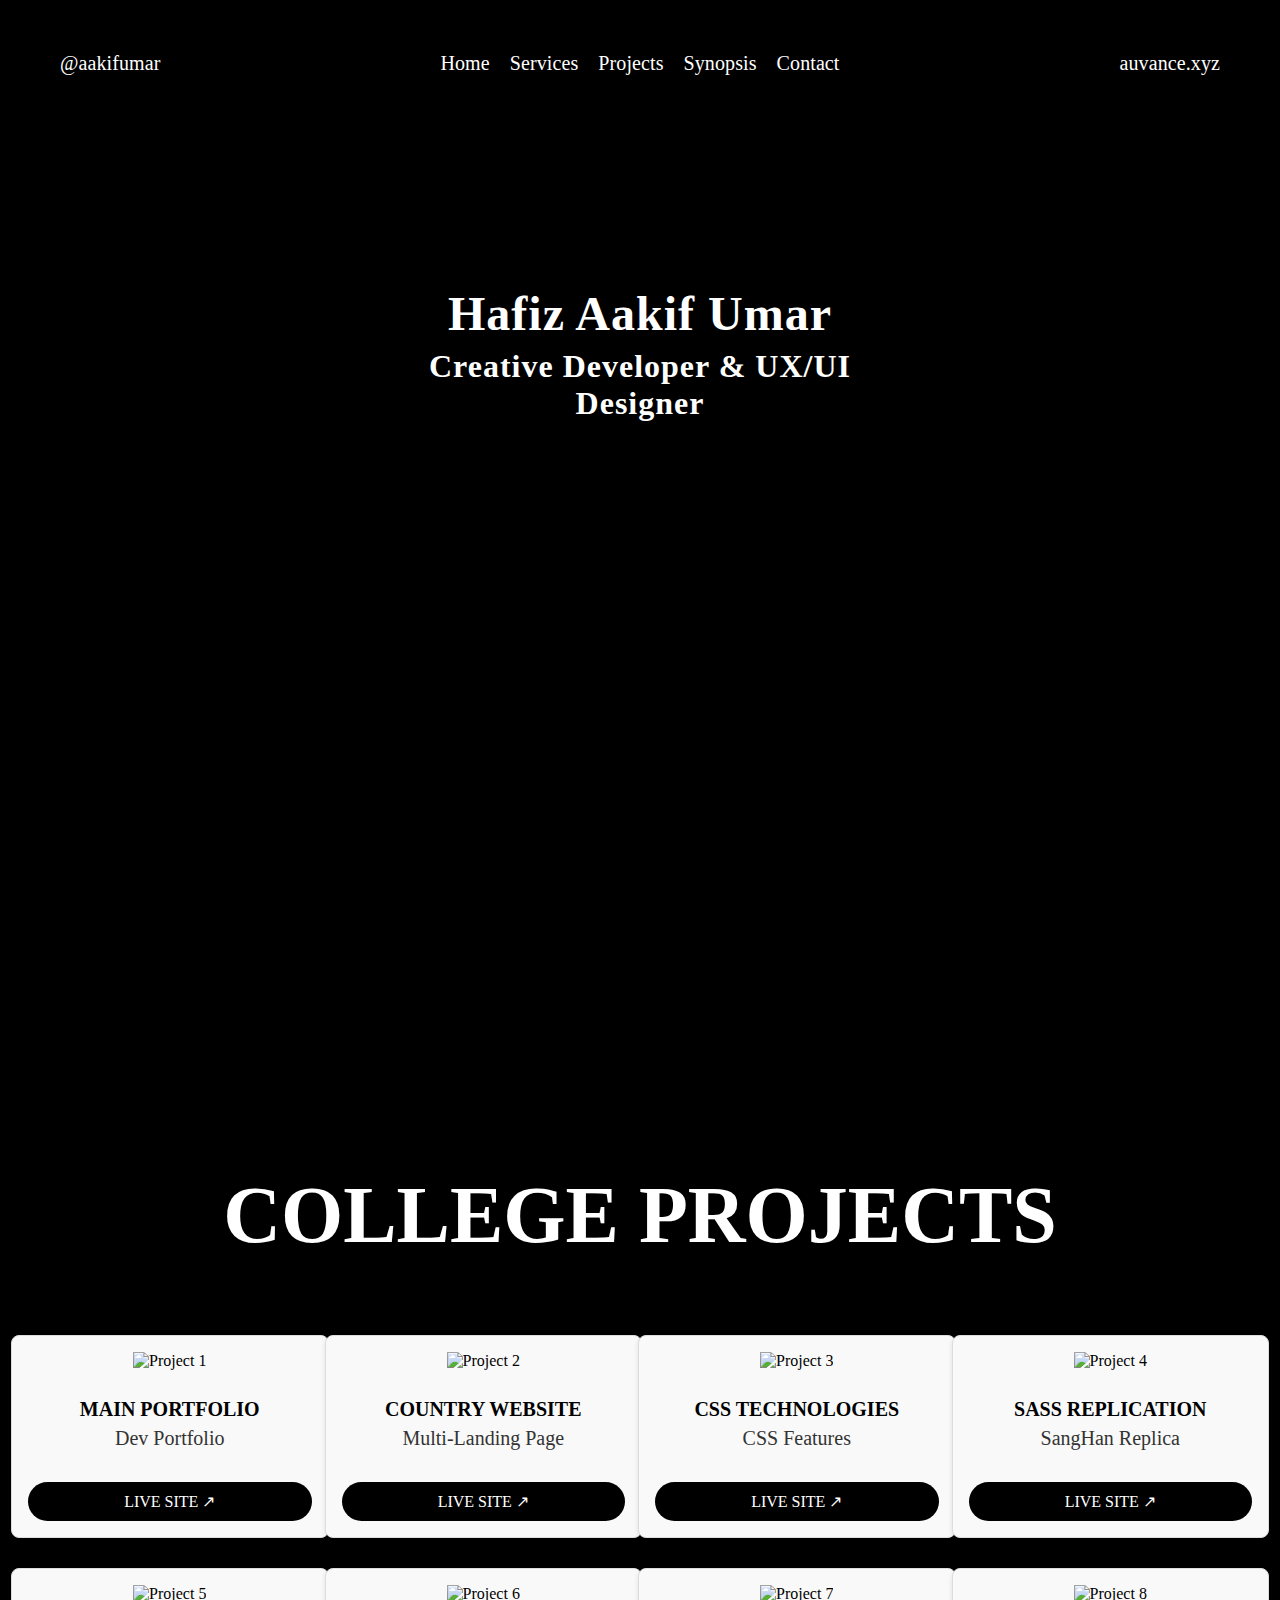
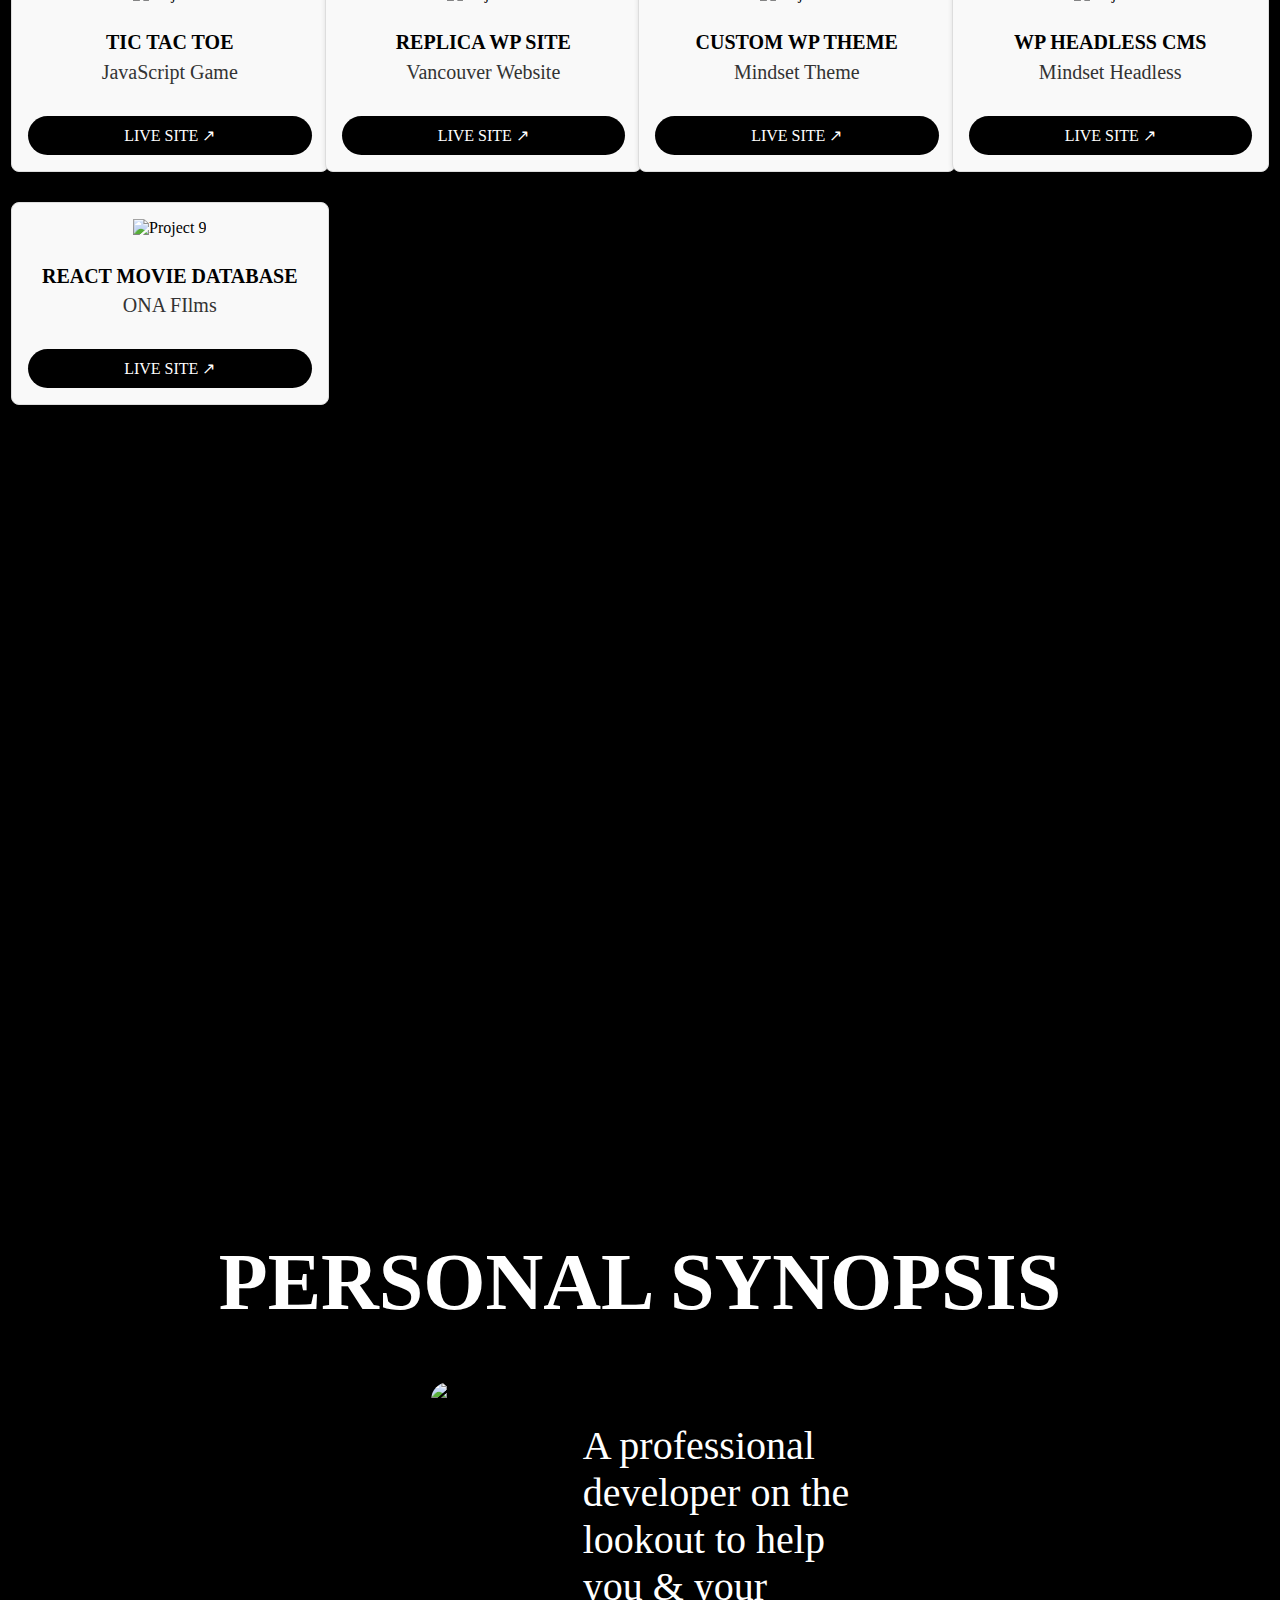
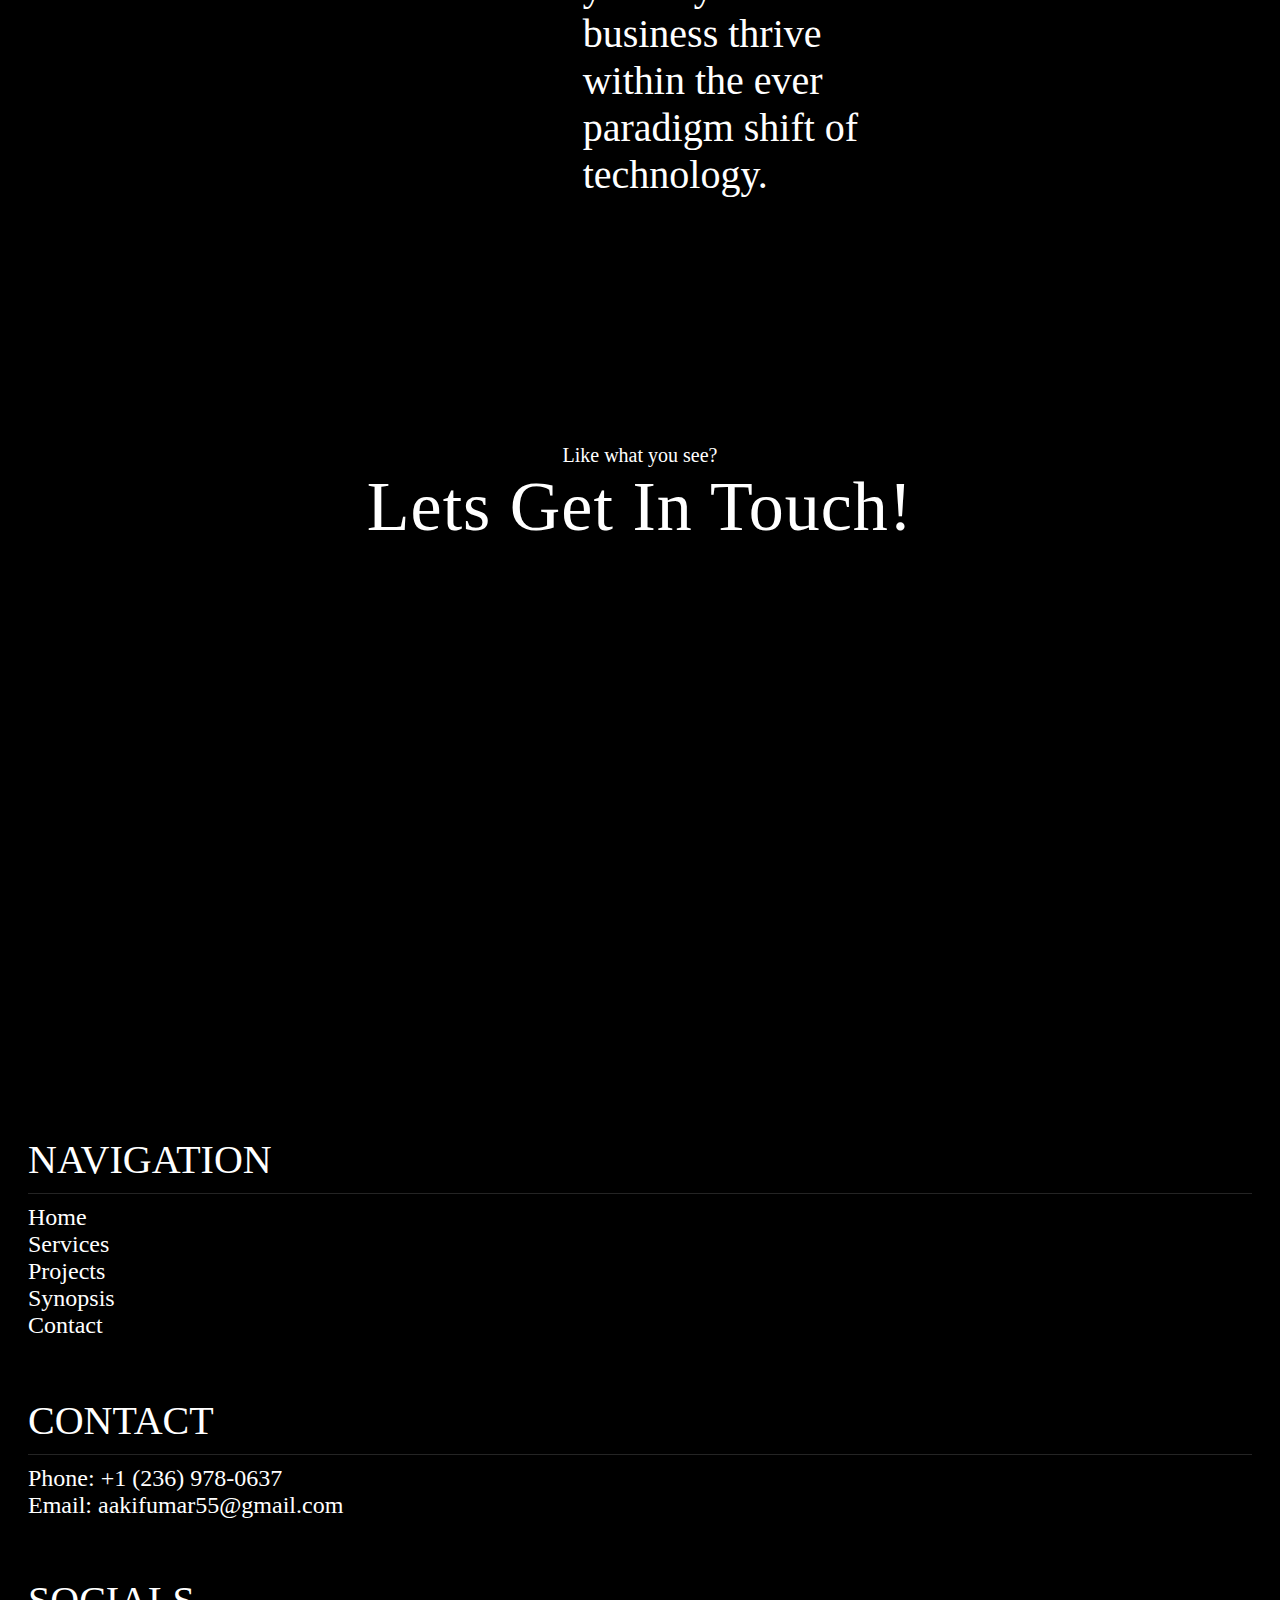
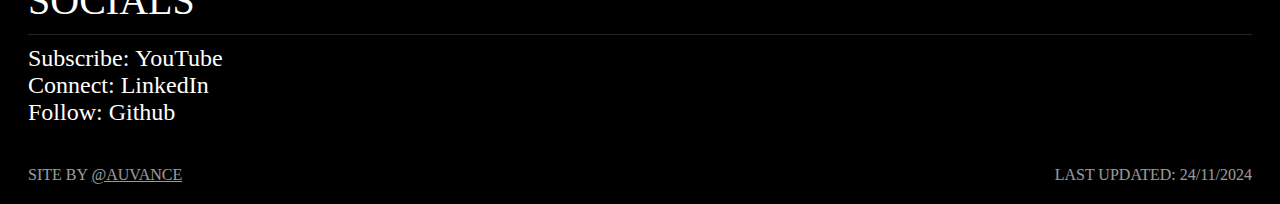
==== index.html @ 672fb03a "Updated Index and Styles. - Updated Cards - Updated Padding-Top percentages" ====
<!DOCTYPE html>
<html lang="en">
<head>
    <meta charset="UTF-8">
    <meta name="viewport" content="width=device-width, initial-scale=1.0">
    <title>@Aumar ◆ Aakif Umar</title>

    <!--CSS Files-->
    <link rel="stylesheet" href="style.css">
    <link rel="stylesheet" href="normalize-fwd.css">

    <!--All Favicon Types & Settings-->
    <link rel="icon" type="image/png" href="../0-favicon/favicon-48x48.png" sizes="48x48" />
    <!-- <link rel="icon" type="image/svg+xml" href="../0-favicon/" /> -->
    <link rel="shortcut icon" href="../0-favicon/favicon.ico" />
    <link rel="apple-touch-icon" sizes="180x180" href="../0-favicon/apple-touch-icon.png" />
    <link rel="manifest" href="/0-favicon/site.webmanifest" />

    <!--Lenis Scroll JS Library-->
    <link rel="stylesheet" href="https://unpkg.com/lenis@1.1.14/dist/lenis.css">
    <script src="https://unpkg.com/lenis@1.1.14/dist/lenis.min.js"></script> 

    <!--Javascript Files-->
    <script src="script.js"></script>

    
    
</head>
    <body>

        <!-- [0] Preloader  -->



        
        <!-- [1] Header & Navigation  -->
        <header>
                <nav>
                    <a class="logo" href="https://aumar.xyz">@aakifumar</a>
                    <ul>
                        <li><a href="#Intro">Home</a></li>
                        <li><a href="#Services">Services</a></li>
                        <li><a href="#Projects">Projects</a></li>
                        <li><a href="#Synopsis">Synopsis</a></li>
                        <li><a href="#Contact">Contact</a></li>
                    </ul>
                    <a class="link" href="https://auvance.xyz" target="_blank">auvance.xyz</a>

                    <!-- [1.1] Hamburger Menu  -->
                    <!-- Codepen Link: https://codepen.io/ainalem/pen/LJYRxz -->
                    <svg id="hamburger-menu" class="ham hamRotate ham1" viewBox="0 0 100 100" width="60" onclick="this.classList.toggle('active') ">
                        <path class="line top" d="m 30,33 h 40 c 0,0 9.044436,-0.654587 9.044436,-8.508902 0,-7.854315 -8.024349,-11.958003 -14.89975,-10.85914 -6.875401,1.098863 -13.637059,4.171617 -13.637059,16.368042 v 40" />
                        <path class="line middle" d="m 30,50 h 40" />
                        <path class="line bottom" d="m 30,67 h 40 c 12.796276,0 15.357889,-11.717785 15.357889,-26.851538 0,-15.133752 -4.786586,-27.274118 -16.667516,-27.274118 -11.88093,0 -18.499247,6.994427 -18.435284,17.125656 l 0.252538,40" />
                    </svg>
                         
                </nav>

                <!-- [1.2] Overlay (w/ Hamburger Onclick)  -->
                <div class="overlay" id="menuOverlay">
                    <div class="overlay-content">
                      <ul>
                        <li><a href="#Intro">Home</a></li>
                        <li><a href="#Services">Services</a></li>
                        <li><a href="#Projects">Projects</a></li>
                        <li><a href="#Synopsis">Synopsis</a></li>
                        <li><a href="#Contact">Contact</a></li>
                      </ul>
                    </div>
                </div>

        </header>
        

        <!-- [2] Main With Contents  -->
       <main>

            <!-- [2] Services  -->
            <section class="Intro" id="Intro">
                <div class="section-intro-information">
                    <h1 class="section-title-intro">Hafiz Aakif Umar</h1> 
                    <h2 class="section-headline-intro">Creative Developer & UX/UI Designer</h2>
                    <!-- <p class="section-para-intro">
                        
                        Architecting digital landscapes that redefine excellence whilst  <br> 
                        recalibrating & recreating within the ever paradigm shift of technology
                    </p> -->
                </div>
            </section>


            <!-- [3] - Project Section -->
            <section class="Projects" id="Projects">
                <h1 class="title-project">College Projects</h1>
                <article class="Project-Section">

                    <div class="project-card">
                        <img src="/0-projectimages/AuvanceR1.png" alt="Project 1" class="project-image">
                        <h1 class="sub-proj">Main Portfolio</h1>
                        <p class="project-text">Dev Portfolio</p>
                        <a href="https://auvance.xyz/"><button class="project-button">Live Site ↗</button></a>
                    </div>
                    <div class="project-card">
                        <img src="/0-projectimages/DubaiCountryPage.png" alt="Project 2" class="project-image">
                        <h1 class="sub-proj">Country Website</h1>
                        <p class="project-text">Multi-Landing Page</p>
                        <a href="https://aumar.xyz/uae-country-website/"><button class="project-button">Live Site ↗</button></a>
                    </div>
                    <div class="project-card">
                        <img src="/0-projectimages/CSS-Tech.png" alt="Project 3" class="project-image">
                        <h1 class="sub-proj">CSS Technologies</h1>
                        <p class="project-text">CSS Features</p>
                        <a href="auvancee.github.io/BCIT-CSSTechSite/"><button class="project-button">Live Site ↗</button></a>
                    </div>
                    <div class="project-card">
                        <img src="/0-projectimages/SangHan-Sass.png" alt="Project 4" class="project-image">
                        <h1 class="sub-proj">SASS Replication</h1>
                        <p class="project-text">SangHan Replica</p>
                        <a href="auvancee.github.io/BCIT-SangHanReplica/"><button class="project-button">Live Site ↗</button></a>
                    </div>
                    <div class="project-card">
                        <img src="/0-projectimages/TicTacToeGame.png" alt="Project 5" class="project-image">
                        <h1 class="sub-proj">Tic Tac Toe </h1>
                        <p class="project-text">JavaScript Game</p>
                        <a href="https://aumar.xyz/tictactoe-javascript-game/"><button class="project-button">Live Site ↗</button></a>
                    </div>
                    <div class="project-card">
                        <img src="/0-projectimages/VancouverSite.png" alt="Project 6" class="project-image">
                        <h1 class="sub-proj">Replica WP Site</h1>
                        <p class="project-text">Vancouver Website</p>
                        <a href="https://aumar.xyz/vancouver/"><button class="project-button">Live Site ↗</button></a>
                    </div>
                    <div class="project-card">
                        <img src="/0-projectimages/MindsetSite.png" alt="Project 7" class="project-image">
                        <h1 class="sub-proj">Custom WP Theme</h1>
                        <p class="project-text">Mindset Theme</p>
                        <a href="https://aumar.xyz/tictactoe-javascript-game/"><button class="project-button">Live Site ↗</button></a>
                    </div>
                    <div class="project-card">
                        <img src="/0-projectimages/MindsetSiteHeadless.png" alt="Project 8" class="project-image">
                        <h1 class="sub-proj">WP Headless CMS</h1>
                        <p class="project-text">Mindset Headless</p>
                        <a href="https://aumar.xyz/tictactoe-javascript-game/"><button class="project-button">Live Site ↗</button></a>
                    </div>
                    <!-- <div class="project-card">
                        <img src="/0-projectimages/MovieHub-React.png" alt="Project 10" class="project-image">
                        <h1 class="sub-proj">WP School Site</h1>
                        <p class="project-text">Movie Database</p>
                        <button class="project-button">COMING SOON!</button>
                    </div> -->
                    <div class="project-card">
                        <img src="/0-projectimages/ONAFilms-React.png" alt="Project 9" class="project-image">
                        <h1 class="sub-proj">React Movie Database</h1>
                        <p class="project-text">ONA FIlms</p>
                        <a href="https://aumar.xyz/ONA-Films/"><button class="project-button">Live Site ↗</button></a>
                    </div>
    
                    
    
                </article>
            </section>


            <!-- [4] - About Section -->
            <section class="About" id="Synopsis">
                <h1 class="title-about">Personal Synopsis</h1>
                <!-- [2.3] - About Section -->
                <div class="about-container">
                    <div class="about-image">
                        <img src="/0-images/AakifPortraitSnipped.png" alt="aakif-profile-image">
                    </div>
                    <div class="about-content">
                        <p class="about-p">
                            A professional developer on the 
                             lookout to help you & your business thrive within the 
                             ever paradigm shift of technology.
                        </p>
                    </div>
                </div>
            </section>

            <!-- [5] - Contact Section -->
            <section class="Contact" id="Contact">
                <article class="Contact-Details">
                    <p class="call-to-action">Like what you see?</p>
                    <a class="contact-title" href="mailto:aakifumar55@gmail.com">Lets Get In Touch!</a>
                </article>
            </section>

       </main>

       <!-- [6] - Footer Section -->
       <footer class="footer-container">
                  
                      
        <article class="footer-section">

          <section class="footer-content">
            <li class="f-list-heading">Navigation</li>
            <div class="list-line"></div>
            <li class="sub-list"><a href="#">Home</a></li>
            <li class="sub-list"><a href="#">Services</a></li>
            <li class="sub-list"><a href="#">Projects</a></li>
            <li class="sub-list"><a href="#">Synopsis</a></li>
            <li class="sub-list"><a href="#">Contact</a></li>
          </section>

          <br>
          
          <section class="footer-content">
            <li class="f-list-heading">Contact</li>
            <div class="list-line"></div>
            <li class="sub-list"><span class="bold-list">Phone:</span>&nbsp;+1 (236) 978-0637</li>
            <li class="sub-list"><span class="bold-list">Email:</span>&nbsp;aakifumar55@gmail.com</li>
          </section>

          <br>

          <section class="footer-content">
            <li class="f-list-heading">Socials</li>
            <div class="list-line"></div>
            <li class="sub-list"><span class="bold-list">Subscribe:</span>&nbsp;<a href="https://www.linkedin.com/in/hafizau/">YouTube</a></li>
            <li class="sub-list"><span class="bold-list">Connect:</span>&nbsp;<a href="https://www.linkedin.com/in/hafizau/">LinkedIn</a></li>
            <li class="sub-list"><span class="bold-list">Follow:</span>&nbsp;<a href="https://github.com/Auvancee">Github</a></li>
            
          </section>

        </article>

        <div class="copyright">
          <span>Last Updated: 24/11/2024</span>
          <span>Site by <u>@Auvance</u></span>
        </div>
     

    
    
  </footer>


    </body>
</html>
---- style.css ----
/* [0] Font Face & Initialization */
@font-face {
    font-family: 'OverusedG-Black';
    src: url(/0-fonts/OverusedGrotesk-Black-D-6rPXb9.otf);
}

@font-face {
    font-family: 'OverusedG-Bold';
    src: url(/0-fonts/OverusedGrotesk-Bold-CZezP8u6.otf);
}

@font-face {
    font-family: 'OverusedG-Med';
    src: url(/0-fonts/OverusedGrotesk-Medium-BVdrEQso.otf);
}

@font-face {
    font-family: 'NeueM-Bold';
    src: url(/0-fonts/PPNeueMontreal-Bold-eYoqcLYb.otf);
}

@font-face {
    font-family: 'NeueM-Med';
    src: url(/0-fonts/PPNeueMontreal-Medium-Bc1YMBzw.otf);
}

@font-face {
    font-family: 'NeueM-Thin';
    src: url(/0-fonts/PPNeueMontreal-Thin-XYPwWDmP.otf);
}


body {
    background-color: rgb(0, 0, 0);
    -webkit-font-smoothing: antialiased;
}

/* body::-webkit-scrollbar {
    display: none;
} */

a {
    -webkit-tap-highlight-color:transparent;
}   

/* ⇣⇣ MOBILE SETTINGS ⇣⇣ */


/* [1] Header & Navigation */
nav {
    
    list-style: none;
    display: flex;
    justify-content: space-between;
    padding: 0.5rem;

    background-color: rgba(255, 255, 255, 0);
    margin: 20px;
    border-radius: 70px;

    font-family: 'NeueM-Thin';
    font-size: 20px;
    text-decoration: none;
    align-items: center;
}



nav li, .link {
    display: none;
}

nav ul {
    margin: 0;
    padding: 0; 
}

nav a {
    color: rgb(255, 255, 255);   
    text-decoration: none;
    letter-spacing: 0.1px;
}

/* [2] Hamburger Menu */
/* Codepen Link: https://codepen.io/ainalem/pen/LJYRxz */
/* Note: Adjusted a few things to match my website. */
.ham {
    cursor: pointer;
    -webkit-tap-highlight-color: transparent;
    transition: transform 400ms;
    -moz-user-select: none;
    -webkit-user-select: none;
    -ms-user-select: none;
    user-select: none;
    z-index: 2;
}

.hamRotate.active {
    transform: rotate(45deg);
}

.hamRotate180.active {
    transform: rotate(180deg);
}


.line {
    fill:none;
    transition: stroke-dasharray 400ms, stroke-dashoffset 400ms;
    stroke:#ffffff;
    stroke-width: 3px;
    stroke-linecap:round;
}
  
.ham1 .top {
    stroke-dasharray: 40 139;
}
  
.ham1 .bottom {
    stroke-dasharray: 40 180;
}
  
.ham1.active .top {
    stroke-dashoffset: -98px;
}
  
.ham1.active .bottom {
    stroke-dashoffset: -138px;
}



/* [2.1] Overlay Activation (w/ Burger Menu */
.overlay {
    position: fixed;
    top: 0;
    left: 100%; 
    width: 100%;
    height: 100%;
    background-color: rgba(14, 0, 0, 0.9); 
    z-index: 1;
    display: flex;
    justify-content: center;
    align-items: center;
    transition: transform 0.6s ease-in-out;
    --webkit-backdrop-filter: blur(4px); /* Legacy Webkit */
    backdrop-filter: blur(4px); /* Legacy Webkit */
}

.overlay.active {
    transform: translateX(-100%); 
}

.overlay-content {
    color: white;
    text-align: center;
    font-size: 2rem;
}

.overlay-content ul {
    margin: 0 auto;
    list-style: none;
    padding: 20px;
    font-family: 'NeueM-Med';   
    font-size: 50px;

    display: flex;
    flex-direction: column;
    align-items: flex-start
}

.overlay-content a { 
    color: rgb(255, 255, 255);   
    text-decoration: none;
}

/* [3] Intro Section */
.Intro {
    display: flex;
    align-items: center;
    flex-direction: column;
    padding-top: 35%;
}

.section-intro-information {
    display: flex;
    align-items: center;
    flex-direction: column;
}

.section-title-intro {
    font-family: 'NeueM-Med';
    letter-spacing: 1px;
}

.section-headline-intro {
    font-family: 'NeueM-Thin';
    letter-spacing: 1px;
    margin: 0 auto;
    max-width: 250px;
    margin-top: -2%;
}

.section-title-intro, .section-para-intro,
.section-headline-intro {
    color: white;
    text-align: center
}


/* .section-title-about, .section-headline-about {
    font-family: 'Coolvetica-RG';
} */




/* [4] About Section */
.About {
    display: flex;
    flex-direction: column;
    align-items: center;
    padding-top: 40%;
    max-width: 30rem;
    margin: 0 auto;
}

.about-image img {
    width: 80%;
    max-width: 350px ;
    border-radius: 20px;
    object-fit: cover;  
    display: block;
    margin: 0 auto
}

.title-about {
    color: white;
    padding-top: 0%;
    font-family: 'NeueM-Bold';
    text-transform: uppercase;
    font-size: 1.6rem;   
}

.about-content {
    color: white;
    max-width: 17.5rem;
    margin: 0 auto;
}

.about-p {
    text-align: center;
     font-size: 1.3rem;
     font-family: 'NeueM-Thin';
}

/* [6] Contact Section  */
.Contact-Details {
    padding-top: 5rem;
    display: flex;
    flex-direction: column;
    align-items: center;
    /* margin-top: 20%;
    margin-bottom: 10%; */
}

.call-to-action {
    color: white;
    font-size: 20px;
    font-family: 'Georgia-ExtraL';
    margin: 0;
}

.contact-title {
   font-size: 30px;
   color: white;
   text-decoration: none;
   font-family: 'Georgia-Black';
   letter-spacing: 1px;
}


/* [7] Footer */
.footer-container {
    margin-top: 45%;
  }

  .footer-section {
    display: flex;
    flex-direction: column; 
  }
  
  .footer-content {
    list-style: none;
    padding: 20px;
  }


  .f-list-heading {
    list-style: none;
    font-family: 'NeueM-Bold';
    text-transform: uppercase;
    font-size: 2rem;
    color: white;
  }

  .bold-list {
    list-style: none;
    font-size: 1.5rem;
    font-family: 'NeueM-Med';

  }

  .sub-list {
    font-size: 1.2rem;
    font-family: 'NeueM-Thin';
    color: white;
  }
  
  .sub-list a {
    text-decoration: none;
    color: rgb(255, 255, 255);
  }

    
  .list-line {
    width: 100%; /* Make the line span the entire width of the container */
    background: rgba(98, 98, 98, 0.364);
    height: 1px;
    margin-top: 10px; /* Adjust as per your design */
    margin-bottom: 10px; /* Adjust as per your design */
  } 


  .copyright {
    display: flex;
    flex-direction: column;
    justify-content: space-between;
    margin: 20px;

    font-family: 'Endgraph-Regular';
    text-transform: uppercase;
    font-size: 1em;
    color: rgb(255, 255, 255);
    opacity: 0.6;
  }

@media (min-width: 10em) {

    .Projects {
        padding-top: 60%;
    }


    .Project-Section {
        display: grid;
        grid-template-columns: 1;
        gap: 15px;
        padding: 15px;
    }

    .title-project {
        text-align: center;
        color: white;
        font-size: 1.6rem;
        font-family: 'NeueM-Bold';
        text-transform: uppercase;
   }

   .sub-proj {
        font-family: 'NeueM-Med';
        text-transform: uppercase;  
        font-size: 20px;
        padding-top: 1rem;
        padding-bottom: 0.4rem;
        margin: 0;

    }


   .project-text {
        font-size: 1.2rem;
        margin: 0;
        color: #333;
        font-family: 'NeueM-Thin';
        padding-bottom: 1rem;
    }

   .project-card {
        background-color: #f9f9f9;
        border: 1px solid #ddd;
        border-radius: 8px;
        padding: 16px;
        text-align: center;
        box-shadow: 0 2px 5px rgba(0, 0, 0, 0.1);
    }

    .project-button {
        padding: 10px 20px;
        background-color: #000000;
        color: white;
        border: none;
        border-radius: 4px;
        cursor: pointer;
        font-size: 16px;
        width: 100%;
        transition: 0.4s;
        border-radius: 50px;
        font-family: 'NeueM-Med';
        text-transform:uppercase;
    }

    .project-button:hover {
        background-color: #3a3a3a;
        
    }
}


/* [5] Project Section */
/* <--------------  Projects Styling for 30em & 10em -----------------> */
@media (min-width: 30em) {

    .Intro {
        padding-top: 20%;
    }

    .Projects {
        padding-top: 40%;
    }

    .Project-Section {
        display: grid;
        grid-template-columns: repeat(2, 1fr); /* Two columns on tablets */
        gap: 15px;
        padding: 15px;
    }

    .title-project {
        text-align: center;
        color: white;
        font-size: 2rem;
   }

   .project-card {
        background-color: #f9f9f9;
        border: 1px solid #ddd;
        border-radius: 8px;
        padding: 16px;
        text-align: center;
        box-shadow: 0 2px 5px rgba(0, 0, 0, 0.1);
    }

    .project-button {
        padding: 10px 20px;
        background-color: #000000;
        color: white;
        border: none;
        border-radius: 4px;
        cursor: pointer;
        font-size: 16px;
        width: 100%;
        transition: 0.4s;
        font-family: 'NeueM-Med';
    }

    .project-button:hover {
        background-color: #3a3a3a;
        
    }

    /* [9] Footer Section */
  .footer-section {
    display: flex;
    flex-direction: column; 
  }
  
  .footer-content {
    list-style: none;
    padding: 20px;
  }


  .f-list-heading {
    list-style: none;
    font-family: 'Endgraph-Medium';
    text-transform: uppercase;
    font-size: 2.5rem;
    color: white;
  }

  .bold-list {
    list-style: none;
    font-size: 1.5rem;
    font-family: 'Endgraph-Regular';
    color: white;
  }

  .sub-list {
    font-size: 1.5rem;
    font-family: 'Endgraph-Light';
    color: white;
  }
  
  .sub-list a {
    text-decoration: none;
    color: white;
  }

  /* [9] Copyright Section */
  .copyright {
    display: flex;
    flex-direction: row-reverse;
    justify-content: space-between;
    margin: 20px;

    font-family: 'Endgraph-Regular';
    text-transform: uppercase;
    font-size: 1em;
    color: rgb(255, 255, 255);
    opacity: 0.6;
  }
}
/* <-------------- Projects End Styling for 30em & 10em -----------------> */



@media (min-width: 55em) { /* ⇣⇣ DESKTOP SETTINGS ⇣⇣ */
    
    /* [1] Header & Navigation */
    .logo {
        transform: translateY(0px);
    }

    nav { 
        list-style: none;
        display: flex;
        justify-content: space-between;
        /* margin: 20px; */
        text-decoration: none; 
        padding: 2rem;
    }

    nav ul {
        /* margin: 0 auto; */
        list-style: none;
        display: flex;
        justify-content: center;
        gap: 20px;
    }

    nav a {
        color: rgb(255, 255, 255);   
        text-decoration: none; 
        transition: 0.4s;
    }

    nav a:hover {
        color: rgba(0, 0, 0, 0.322);
    }

    nav li, .link {
        display: block;
    }
    

    /* [2] Hamburger Menu */
    .ham {
        display: none;
    }

    .overlay {
        display: none;
    }

    /* [3] Intro Section */
    .section-intro-picture img {
        scale: 1;
    }

    .Intro {
        /* margin-top: 10%; */
        display: flex;
        align-items: center;
        flex-direction: row;
        justify-content: center;
        gap: 3%;
        padding-top: 10%;
    }
    
    .section-title-intro {
        font-size: 3rem;
    }
    
    .section-headline-intro {
        font-size: 2rem;
        margin-top: -5%;
        max-width: 500px;
    }

    .section-intro-picture {
        height: 350px;
        width: 400px;
        /*
        width: 280px;
        height: 280px;
        */
    }

    

    /* [4] About Section */
    .About {
        max-width: 90rem;
    }

    .about-container {
        display: flex;
        flex-direction: row;
        gap: 25px;
    }

    .about-p {
        text-align: left;
        font-size: 40px;
    }

    .title-about  {
        font-size: 5rem;
        padding-top: 20%;
    }
    


   /* [5] Project Section */

    .Projects {
        margin-top: 15%;
    }

   .title-project {
        text-align: center;
        color: white;
        font-size: 5rem;
   }
   
   .Project-Section {
        display: grid;
        grid-template-columns: repeat(3, 1fr);
        gap: 30px;
        padding: 20px;
        justify-items: center;
    }

    .project-card {
        background-color: #f9f9f9;
        border: 1px solid #ddd;
        border-radius: 8px;
        padding: 16px;
        width: 100%;
        text-align: center;
        box-shadow: 0 2px 5px rgba(0, 0, 0, 0.1);
    }

    .project-image {
        width: 100%;
        height: auto;
        margin-bottom: 12px;
    }

    .project-text {
        font-size: 20px;
        color: #333;
        margin-bottom: 16px;
    }

    .project-button {
        padding: 10px 20px;
        background-color: #000000;
        color: white;
        border: none;
        border-radius: 50px;
        cursor: pointer;
        font-size: 16px;
        width: 100%;
        transition: 0.4s;
        
    }

    .project-button:hover {
        background-color: #3a3a3a;
    }

    /* [6] Project Section */
    .rectanglefoot {
        display: flex;
        flex-direction: row;
        justify-content: space-between;
    }  

    .social-media li {
        text-align: left;
    }

    .policies li {
        text-align: right;
    }

    /* [7] Contact Section  */
    .Contact-Details {
        margin-top: 10%;
        margin-bottom: 10%;
    }

    .contact-title {
        font-size: 70px;
        transition: 0.4s;
    }

    .contact-title:hover {
        color: rgba(255, 255, 255, 0.127);
    }
}

@media (min-width: 75em) {
    .About {
        max-width: 90rem;
    }

    .Project-Section {
        display: grid;
        grid-template-columns: repeat(4, 1fr);
        gap: 30px;
        padding: 20px;
        justify-items: center;
    }
}
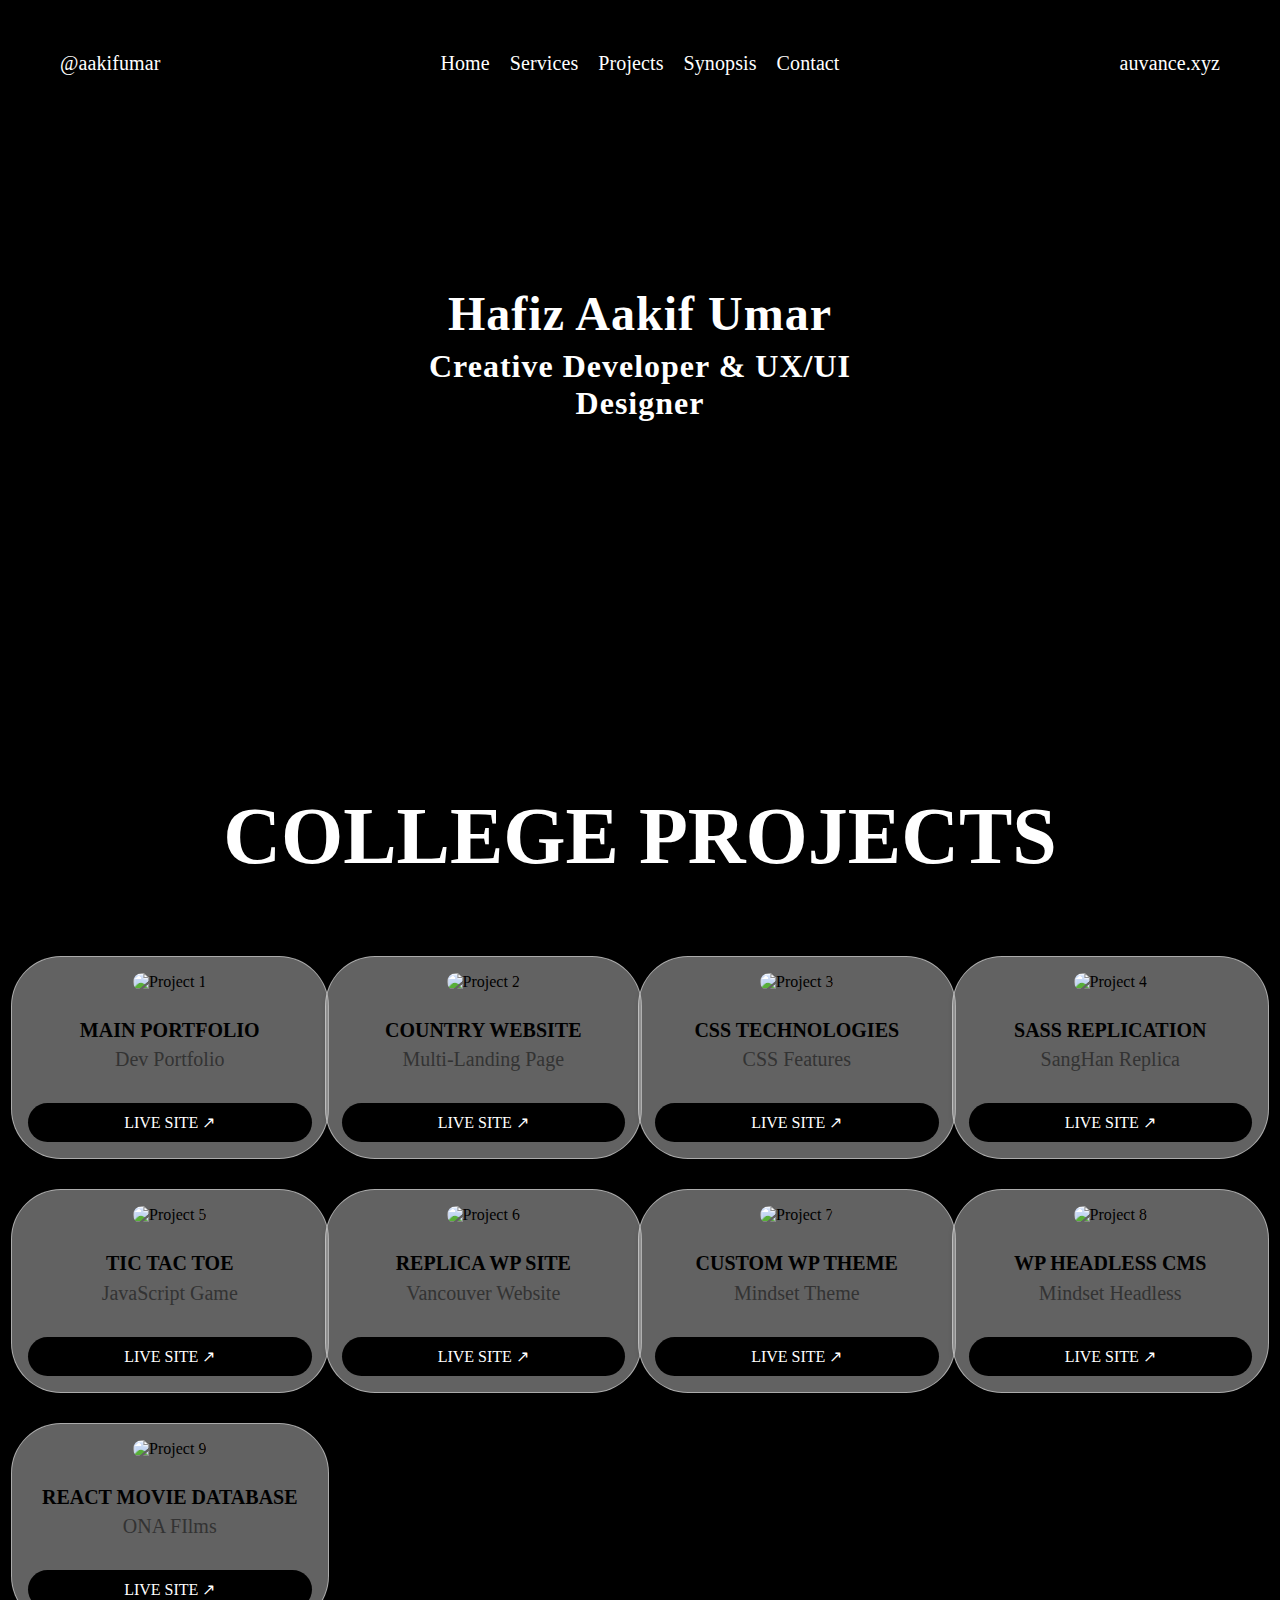
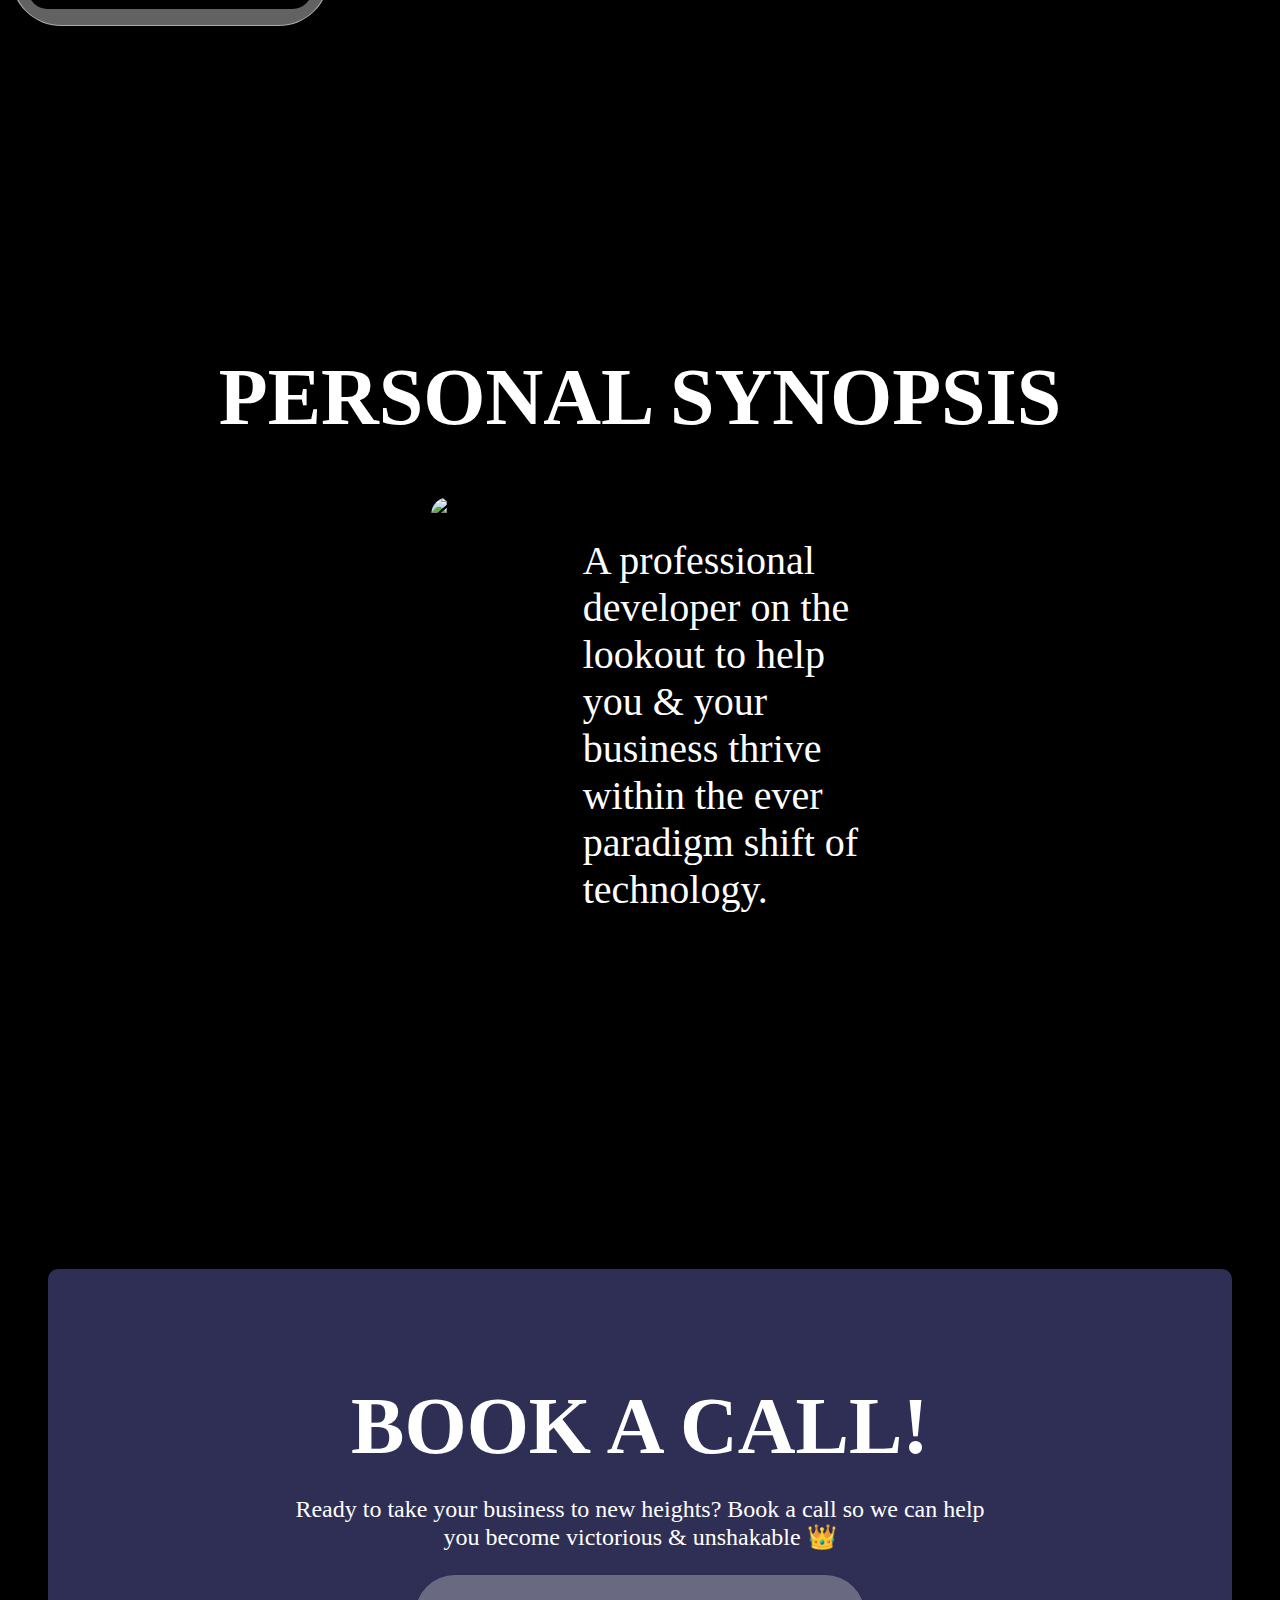
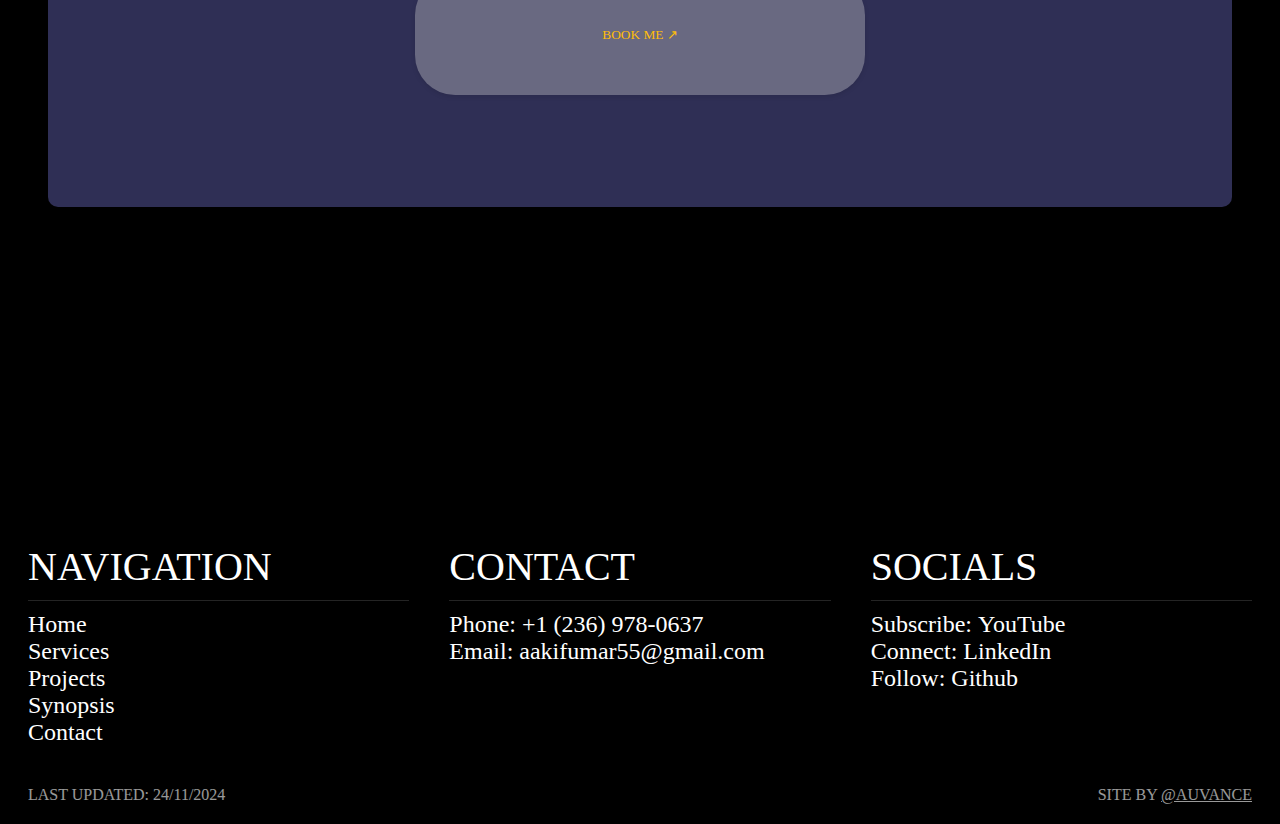
==== commit 3f8d5fe2: "Merge pull request #1 from Auvancee/StageBranch" ====
--- a/index.html
+++ b/index.html
@@ -180,12 +180,17 @@
             </section>
 
             <!-- [5] - Contact Section -->
-            <section class="Contact" id="Contact">
-                <article class="Contact-Details">
-                    <p class="call-to-action">Like what you see?</p>
-                    <a class="contact-title" href="mailto:aakifumar55@gmail.com">Lets Get In Touch!</a>
-                </article>
-            </section>
+            <section class="contact-container">
+                <div class="contact-details" id="Contact">
+                    <h2>BOOK A CALL!</h2>
+                    <p>Ready to take your business to new heights? 
+                     Book a call so we can help you become victorious
+                     & unshakable 👑 
+                    </p>
+                    <a href="https://mail.google.com/mail/?view=cm&fs=1&to=m.junaid9950@gmail.com&su=Online Quran College; Booking Request&body=Dear M. Junaid,%0D%0A%0D%0AI would like to schedule a meeting to set up a spot for your services. What time are you available?" 
+                    target="_blank"><button>BOOK ME ↗</button></a>
+                </div>
+             </section>
 
        </main>
 
--- a/style.css
+++ b/style.css
@@ -208,13 +208,6 @@
 }
 
 
-/* .section-title-about, .section-headline-about {
-    font-family: 'Coolvetica-RG';
-} */
-
-
-
-
 /* [4] About Section */
 .About {
     display: flex;
@@ -255,29 +248,48 @@
 }
 
 /* [6] Contact Section  */
-.Contact-Details {
-    padding-top: 5rem;
+/* [8] Contact Section */
+.contact-container {
+    margin-top: 45%;
+  }
+
+  .contact-details {
     display: flex;
     flex-direction: column;
     align-items: center;
-    /* margin-top: 20%;
-    margin-bottom: 10%; */
-}
-
-.call-to-action {
-    color: white;
-    font-size: 20px;
-    font-family: 'Georgia-ExtraL';
+
+    background-color: rgb(255, 255, 255);
+    margin: 20px;
+    padding: 40px;
+    border-radius: 10px;
+  } 
+
+  .contact-details h2, .contact-details p {
+    text-align: center;
+    color: rgb(0, 0, 0);
+  }
+
+  .contact-details h2 {
     margin: 0;
-}
-
-.contact-title {
-   font-size: 30px;
-   color: white;
-   text-decoration: none;
-   font-family: 'Georgia-Black';
-   letter-spacing: 1px;
-}
+    font-size: 2.5rem;
+    font-family: 'OverusedG-Bold';
+  }
+  
+  .contact-details p {
+    font-size: 1.2rem;
+    max-width: 300px;
+    font-family: 'NeueM-Med';
+  }
+
+  .contact-details button {
+    border: none;
+    padding: 20px;
+    width: 250px;
+    height: 60px;
+    border-radius: 40px;
+    font-family: 'NeueM-Med';
+    background-color: rgba(201, 201, 201, 0.377);
+  }
 
 
 /* [7] Footer */
@@ -338,7 +350,7 @@
     justify-content: space-between;
     margin: 20px;
 
-    font-family: 'Endgraph-Regular';
+    font-family: 'NeueM-Thin';
     text-transform: uppercase;
     font-size: 1em;
     color: rgb(255, 255, 255);
@@ -381,18 +393,22 @@
    .project-text {
         font-size: 1.2rem;
         margin: 0;
-        color: #333;
-        font-family: 'NeueM-Thin';
+        color: #00000091;
+        font-family: 'NeueM-Med';
         padding-bottom: 1rem;
     }
 
    .project-card {
-        background-color: #f9f9f9;
-        border: 1px solid #ddd;
-        border-radius: 8px;
+        background-color: #b5b5b58a;
+        border: 1px solid #dddddd98;
+        border-radius: 50px;
         padding: 16px;
         text-align: center;
         box-shadow: 0 2px 5px rgba(0, 0, 0, 0.1);
+    }
+
+    .project-card img {
+        border-radius: 20px;
     }
 
     .project-button {
@@ -443,12 +459,16 @@
    }
 
    .project-card {
-        background-color: #f9f9f9;
-        border: 1px solid #ddd;
-        border-radius: 8px;
-        padding: 16px;
-        text-align: center;
-        box-shadow: 0 2px 5px rgba(0, 0, 0, 0.1);
+    background-color: #b5b5b58a;
+    border: 1px solid #dddddd98;
+    border-radius: 50px;
+    padding: 16px;
+    text-align: center;
+    box-shadow: 0 2px 5px rgba(0, 0, 0, 0.1);
+    }
+
+    .project-card img {
+        border-radius: 20px;
     }
 
     .project-button {
@@ -469,7 +489,50 @@
         
     }
 
+    /* [8] Contact Section */
+    .contact-details {
+        display: flex;
+        flex-direction: column;
+        align-items: center;
+  
+        background-color: rgb(47, 47, 85);
+        margin: 20px;
+        padding: 3rem;
+        border-radius: 10px;
+      } 
+    
+      .contact-details h2,  .contact-details p {
+        text-align: center;
+        color: white;
+      }
+    
+      .contact-details h2 {
+        margin: 0;
+        font-size: 4rem;
+        font-family: 'Endgraph-Medium';
+      }
+      
+      .contact-details p {
+        font-size: 1.5rem;
+        max-width: 500px;
+        font-family: 'Endgraph-Light';
+      }
+    
+      .contact-details button {
+        border: none;
+        padding: 20px;
+        width: 350px;
+        height: 100px;
+        border-radius: 40px;
+        font-family: 'TTRunsBI';
+      }
+
+
     /* [9] Footer Section */
+    .footer-container {
+        margin-top: 35%;
+      }
+    
   .footer-section {
     display: flex;
     flex-direction: column; 
@@ -483,7 +546,7 @@
 
   .f-list-heading {
     list-style: none;
-    font-family: 'Endgraph-Medium';
+    font-family: 'NeueM-Bold';
     text-transform: uppercase;
     font-size: 2.5rem;
     color: white;
@@ -492,13 +555,13 @@
   .bold-list {
     list-style: none;
     font-size: 1.5rem;
-    font-family: 'Endgraph-Regular';
+    font-family: 'NeueM-Med';
     color: white;
   }
 
   .sub-list {
     font-size: 1.5rem;
-    font-family: 'Endgraph-Light';
+    font-family: 'NeueM-Thin';
     color: white;
   }
   
@@ -514,12 +577,14 @@
     justify-content: space-between;
     margin: 20px;
 
-    font-family: 'Endgraph-Regular';
+    font-family: 'NeueM-Thin';
     text-transform: uppercase;
     font-size: 1em;
     color: rgb(255, 255, 255);
     opacity: 0.6;
   }
+
+
 }
 /* <-------------- Projects End Styling for 30em & 10em -----------------> */
 
@@ -556,7 +621,7 @@
     }
 
     nav a:hover {
-        color: rgba(0, 0, 0, 0.322);
+        color: rgba(181, 181, 181, 0.599);
     }
 
     nav li, .link {
@@ -627,7 +692,6 @@
 
     .title-about  {
         font-size: 5rem;
-        padding-top: 20%;
     }
     
 
@@ -635,7 +699,7 @@
    /* [5] Project Section */
 
     .Projects {
-        margin-top: 15%;
+        padding-top: 25%;
     }
 
    .title-project {
@@ -653,13 +717,17 @@
     }
 
     .project-card {
-        background-color: #f9f9f9;
-        border: 1px solid #ddd;
-        border-radius: 8px;
+        background-color: #b5b5b58a;
+        border: 1px solid #dddddd98;
+        border-radius: 50px;
         padding: 16px;
+        text-align: center;
         width: 100%;
-        text-align: center;
         box-shadow: 0 2px 5px rgba(0, 0, 0, 0.1);
+    }
+
+    .project-card img {
+        border-radius: 20px;
     }
 
     .project-image {
@@ -707,24 +775,105 @@
     }
 
     /* [7] Contact Section  */
-    .Contact-Details {
-        margin-top: 10%;
-        margin-bottom: 10%;
-    }
-
-    .contact-title {
-        font-size: 70px;
-        transition: 0.4s;
-    }
-
-    .contact-title:hover {
-        color: rgba(255, 255, 255, 0.127);
-    }
+    /* [8] Contact Section */
+.contact-container {
+    margin-top: 25%;
+  }
+  
+  .contact-details {
+    display: flex;
+    flex-direction: column;
+    align-items: center;
+  
+    background-color: rgb(47, 47, 85);
+    margin: 40px;
+    padding: 7rem;
+    border-radius: 10px;
+  } 
+  
+  .contact-details h2, .contact-details p {
+    text-align: center;
+    color: white;
+  }
+  
+  .contact-details h2 {
+    margin: 0;
+    font-size: 5rem;
+    font-family: 'Endgraph-Medium';
+  }
+  
+  .contact-details p {
+    font-size: 1.5rem;
+    max-width: 700px;
+    font-family: 'Endgraph-Light';
+  }
+  
+  .contact-details button {
+    border: none;
+    padding: 20px;
+    width: 450px;
+    height: 120px;
+    border-radius: 40px;
+    font-family: 'TTRunsBI';
+    color: rgb(255, 189, 9);
+    box-shadow: 0 2px 5px rgba(0, 0, 0, 0.1);
+    animation: pulse 3s infinite alternate ease-in-out;
+    
+  }
+  
+  .contact-details button:hover {
+    background-color: rgb(169, 190, 46);
+  }
+  
+  @keyframes pulse {
+    0% {background: rgb(102, 129, 170);}
+    50% {background-color: rgb(18, 73, 16);}
+    100% {background: rgb(102, 129, 170);}
+  }
+
+
+    /* [7] Footer */
+    .footer-container {
+        margin-top: 25%;
+      }
+
+    .footer-section {
+        display: flex;
+        flex-direction: row;
+    }
+
+    .footer-content {
+        list-style: none;
+        padding: 20px;
+        width: 100%;
+    }
+
+    .copyright {
+        display: flex;
+        flex-direction: row;
+        justify-content: space-between;
+        margin: 20px;
+    
+        font-family: 'NeueM-Thin';
+        text-transform: uppercase;
+        font-size: 1em;
+        color: rgb(255, 255, 255);
+        opacity: 0.6;
+      }
+
+
+
+
+
+
+
+
 }
 
 @media (min-width: 75em) {
     .About {
         max-width: 90rem;
+        padding-top: 20%;
     }
 
     .Project-Section {
